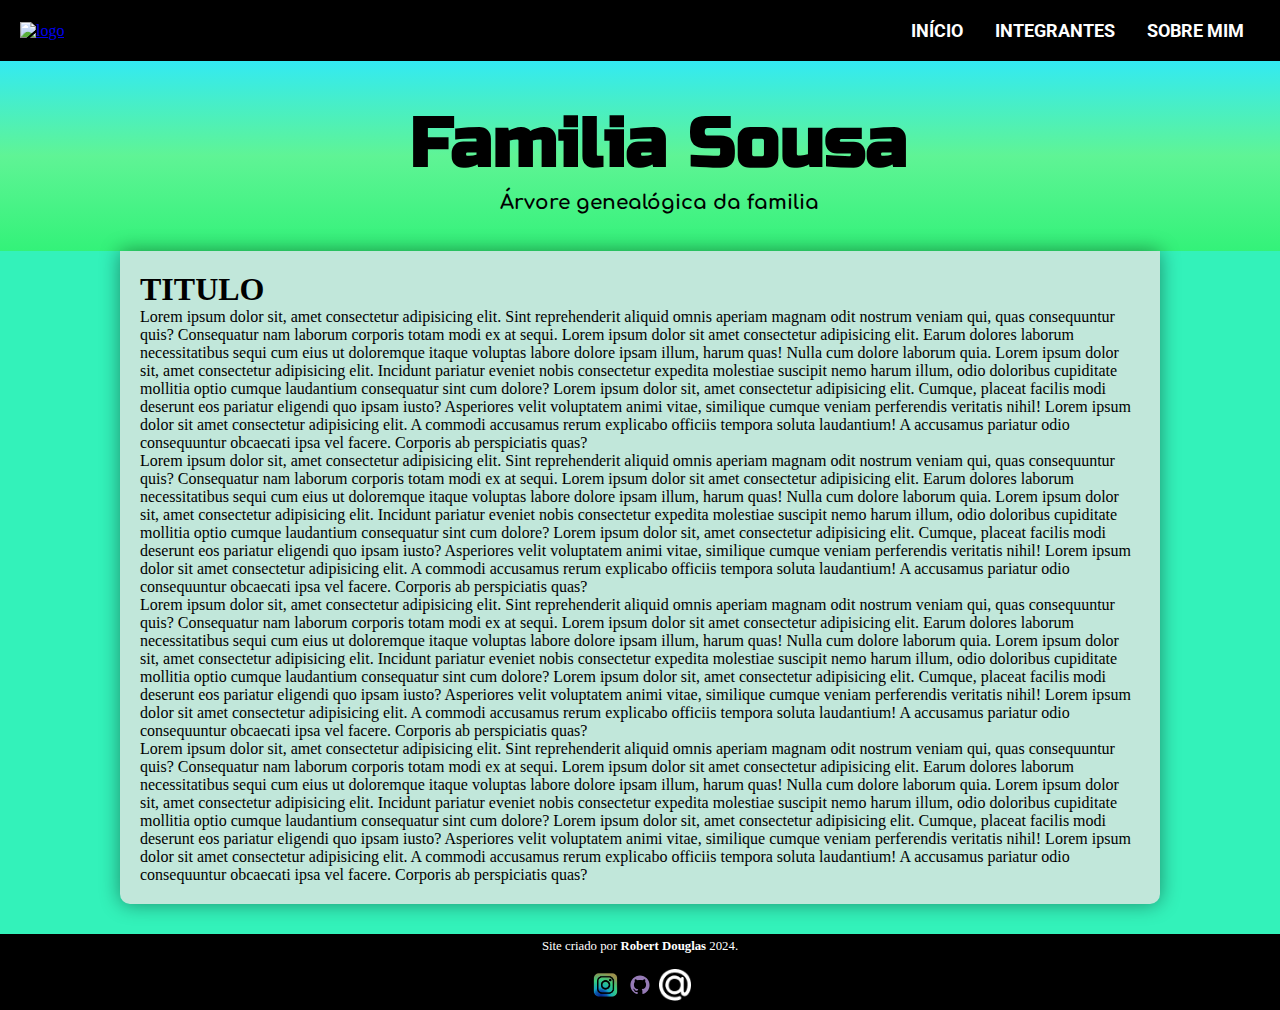
==== index.html @ 45d79057 "UPDATE" ====
<!DOCTYPE html>
<html lang="pt-BR">
<head>
    <meta charset="UTF-8">
    <meta name="viewport" content="width=device-width, initial-scale=1.0">
    <link rel="shortcut icon" href="asset/favicon/favicon.ico" type="image/x-icon">
    <link rel="stylesheet" href="asset/css/style.css">
    <title>Árvore Genealógica</title>
</head>
<body>
     <nav>
 <!--MENU INICIAL ------------------------->       
        <header>
         <!--LOGO-->
         <div>
            <a href="https://pt.wikipedia.org/wiki/Sousa_(apelido)" target="_blank">
                 <img src="" alt="logo" class="logo">
             </a>
         </div>
         <!-------->
                <ul class="nav-menu">
                    <li>
                        <a href="#">INÍCIO</a>
                    </li>
                    <li>
                        <a href="#">INTEGRANTES</a>
                    </li>
                    <li>
                        <a href="#">SOBRE MIM</a>
                    </li>
                </ul>
        </header>
     </nav>

     <div class="banner">
        <div class="fontes">
            <h1>Familia Sousa</h1>
            <p>Árvore genealógica da familia</p>
        </div>
     </div>
<!------------------------------------------------> 
<main>
    
    <h1>TITULO</h1>
    <P>Lorem ipsum dolor sit, amet consectetur adipisicing elit. Sint reprehenderit aliquid omnis aperiam magnam odit nostrum veniam qui, quas consequuntur quis? Consequatur nam laborum corporis totam modi ex at sequi. Lorem ipsum dolor sit amet consectetur adipisicing elit. Earum dolores laborum necessitatibus sequi cum eius ut doloremque itaque voluptas labore dolore ipsam illum, harum quas! Nulla cum dolore laborum quia. Lorem ipsum dolor sit, amet consectetur adipisicing elit. Incidunt pariatur eveniet nobis consectetur expedita molestiae suscipit nemo harum illum, odio doloribus cupiditate mollitia optio cumque laudantium consequatur sint cum dolore? Lorem ipsum dolor sit, amet consectetur adipisicing elit. Cumque, placeat facilis modi deserunt eos pariatur eligendi quo ipsam iusto? Asperiores velit voluptatem animi vitae, similique cumque veniam perferendis veritatis nihil! Lorem ipsum dolor sit amet consectetur adipisicing elit. A commodi accusamus rerum explicabo officiis tempora soluta laudantium! A accusamus pariatur odio consequuntur obcaecati ipsa vel facere. Corporis ab perspiciatis quas?</P>

    <P>Lorem ipsum dolor sit, amet consectetur adipisicing elit. Sint reprehenderit aliquid omnis aperiam magnam odit nostrum veniam qui, quas consequuntur quis? Consequatur nam laborum corporis totam modi ex at sequi. Lorem ipsum dolor sit amet consectetur adipisicing elit. Earum dolores laborum necessitatibus sequi cum eius ut doloremque itaque voluptas labore dolore ipsam illum, harum quas! Nulla cum dolore laborum quia. Lorem ipsum dolor sit, amet consectetur adipisicing elit. Incidunt pariatur eveniet nobis consectetur expedita molestiae suscipit nemo harum illum, odio doloribus cupiditate mollitia optio cumque laudantium consequatur sint cum dolore? Lorem ipsum dolor sit, amet consectetur adipisicing elit. Cumque, placeat facilis modi deserunt eos pariatur eligendi quo ipsam iusto? Asperiores velit voluptatem animi vitae, similique cumque veniam perferendis veritatis nihil! Lorem ipsum dolor sit amet consectetur adipisicing elit. A commodi accusamus rerum explicabo officiis tempora soluta laudantium! A accusamus pariatur odio consequuntur obcaecati ipsa vel facere. Corporis ab perspiciatis quas?</P>

    <P>Lorem ipsum dolor sit, amet consectetur adipisicing elit. Sint reprehenderit aliquid omnis aperiam magnam odit nostrum veniam qui, quas consequuntur quis? Consequatur nam laborum corporis totam modi ex at sequi. Lorem ipsum dolor sit amet consectetur adipisicing elit. Earum dolores laborum necessitatibus sequi cum eius ut doloremque itaque voluptas labore dolore ipsam illum, harum quas! Nulla cum dolore laborum quia. Lorem ipsum dolor sit, amet consectetur adipisicing elit. Incidunt pariatur eveniet nobis consectetur expedita molestiae suscipit nemo harum illum, odio doloribus cupiditate mollitia optio cumque laudantium consequatur sint cum dolore? Lorem ipsum dolor sit, amet consectetur adipisicing elit. Cumque, placeat facilis modi deserunt eos pariatur eligendi quo ipsam iusto? Asperiores velit voluptatem animi vitae, similique cumque veniam perferendis veritatis nihil! Lorem ipsum dolor sit amet consectetur adipisicing elit. A commodi accusamus rerum explicabo officiis tempora soluta laudantium! A accusamus pariatur odio consequuntur obcaecati ipsa vel facere. Corporis ab perspiciatis quas?</P>

    <P>Lorem ipsum dolor sit, amet consectetur adipisicing elit. Sint reprehenderit aliquid omnis aperiam magnam odit nostrum veniam qui, quas consequuntur quis? Consequatur nam laborum corporis totam modi ex at sequi. Lorem ipsum dolor sit amet consectetur adipisicing elit. Earum dolores laborum necessitatibus sequi cum eius ut doloremque itaque voluptas labore dolore ipsam illum, harum quas! Nulla cum dolore laborum quia. Lorem ipsum dolor sit, amet consectetur adipisicing elit. Incidunt pariatur eveniet nobis consectetur expedita molestiae suscipit nemo harum illum, odio doloribus cupiditate mollitia optio cumque laudantium consequatur sint cum dolore? Lorem ipsum dolor sit, amet consectetur adipisicing elit. Cumque, placeat facilis modi deserunt eos pariatur eligendi quo ipsam iusto? Asperiores velit voluptatem animi vitae, similique cumque veniam perferendis veritatis nihil! Lorem ipsum dolor sit amet consectetur adipisicing elit. A commodi accusamus rerum explicabo officiis tempora soluta laudantium! A accusamus pariatur odio consequuntur obcaecati ipsa vel facere. Corporis ab perspiciatis quas?</P>

</main>





<!-------------------------------------------------->
<footer>

<div id="contato">
    <p>Site criado por <a href="https://github.com/robertdouglasaimon" target="_blank">Robert Douglas</a> 2024.</p>
    
    <br>
    
    <div class="social-icons">
    <a href="https://www.instagram.com/rd_ciclo/" target="_blank">
        <img src="asset/img/INSTAGRAM1.png" alt="INSTAGRAM">
    </a>
    
    <a href="https://github.com/robertdouglasaimon" target="_blank">
        <img src="asset/img/github.svg" alt="GITHUB">
    </a>
    
    <a href="mailto:robertdouglasaimon@gmail.com" target="_blank">
        <img src="asset/img/CONTATO1.png" alt="EMAIL">
    </a>
    </div>
</div>

</footer>

</body>
<script src="asset/js/script.js"></script>
</html>
---- asset/css/style.css ----
@charset "UTF-8"
@import url('https://fonts.googleapis.com/css2?family=Oswald:wght@500&family=Sixtyfour&display=swap');
@import url('https://fonts.googleapis.com/css2?family=MedievalSharp&display=swap');
@import url('https://fonts.googleapis.com/css2?family=MedievalSharp&family=Roboto:ital,wght@0,100;0,300;0,400;0,500;0,700;0,900;1,100;1,300;1,400;1,500;1,700;1,900&display=swap');
@import url('https://fonts.googleapis.com/css2?family=Comfortaa:wght@300&display=swap');
@import url('https://fonts.googleapis.com/css2?family=Russo+One&display=swap');


*{
    margin: 0;
    padding: 0;
}

:root {
    /*FONTES DO SITE*/
    --font-Oswald:'Oswald', sans-serif;
    --font-MedievalSharp:'MedievalSharp', cursive;
    --font-Roboto: 'Roboto', sans-serif;
    --font-Comfortaa: 'Comfortaa', sans-serif;
    --font-Russo-One: 'Russo One', sans-serif;

    /*PALETA DE CORES DO SITE*/
    --cor0:#33EAF2;
    --cor1:#33F2BA;
    --cor2:#5FF495;
    --cor3:#33F279;
    --cor4:rgb(207, 87, 87);
    --cor5:#a70606;

    --cor6:white;
    --cor7:black;

    /* background-image: linear-gradient(to bottom, var(--cor), var(--cor), var(--cor)); */
}


body {
    background-color:var(--cor1);
}

header {
    display: flex;
    background-color: var(--cor7);
    justify-content: space-between; /*Divide os conteudos em esquerda e direita. É o comando que manda os menus para o lado direito, caso eu me confunda.*/
    align-items: center;/*Alinha os conteudos (tanto esquerda quanto direita) dentro de "header"*/
    height: 61px;
    padding: 0px 20px; /* 0 superior e inferior(top e bottom), 20 esquerda e direita (left/right)*/
}

.nav-menu {
    display: flex;
    flex-direction: row;
    flex-wrap: wrap;
    justify-content: space-between; /*Desativa de vez o modo lista (Mas esse comando funciona em conjunto com o de cima, não esquecer) e coloca um ao lado do outro.*/
    list-style: none;
       
}
.nav-menu li a {
    color: var(--cor6);
    font-size: 18px;
    font-family: var(--font-Roboto);
    font-weight:bolder;
    text-decoration: none;
    padding: 8px 16px;
}

.nav-menu a:hover { /*Deixa o elemento de texto da NAV da cor que eu tenha escolhido na variavel "var(x);" */
    background-color: var(--cor1);
    border-bottom: 1px solid rgb(255, 255, 255);
}

.banner {
    background-image: linear-gradient(to bottom, var(--cor0), var(--cor2), var(--cor3));
    min-height: 150px;
    height: 100px;
    width: 1278px;
    text-align: center;
    padding: 0px 20px;
    padding-top: 40px;
}

.fontes > h1 {
    justify-content: center;
    font-family: var(--font-Russo-One);
    font-weight: bolder;
    font-size: 70px;
    color: var();
    margin: auto; 
    padding-bottom: 5px;
}

.fontes > p {
    justify-content: center;
    font-family: var(--font-Comfortaa);
    font-weight: bolder;
    font-size: 20px;
}

main {
    min-width: 300px;
    max-width: 1000px;
    margin: auto;
    margin-bottom: 30px;
    padding: 20px;
    background-color:rgb(193, 231, 218);
    box-shadow: 0px 0px 20px rgba(0, 0, 0, 0.418);
    border-bottom-left-radius: 10px;
    border-bottom-right-radius: 10px;
}



/*FOOTER - RODAPÉ*/
footer { /*Estilos para o rodapé conforme necessário */
    background-color: var(--cor7);
    color: white;
    text-align: center;
    font-size: 0.8em;
    padding: 5px;
}

footer a {
    color: white;
    font-weight: bolder;
    text-decoration: none;
}

footer a:hover {
    text-decoration: underline;
    color: var(--cor2);
}

footer a img {
    width: 32px;
    height: 32px;
}
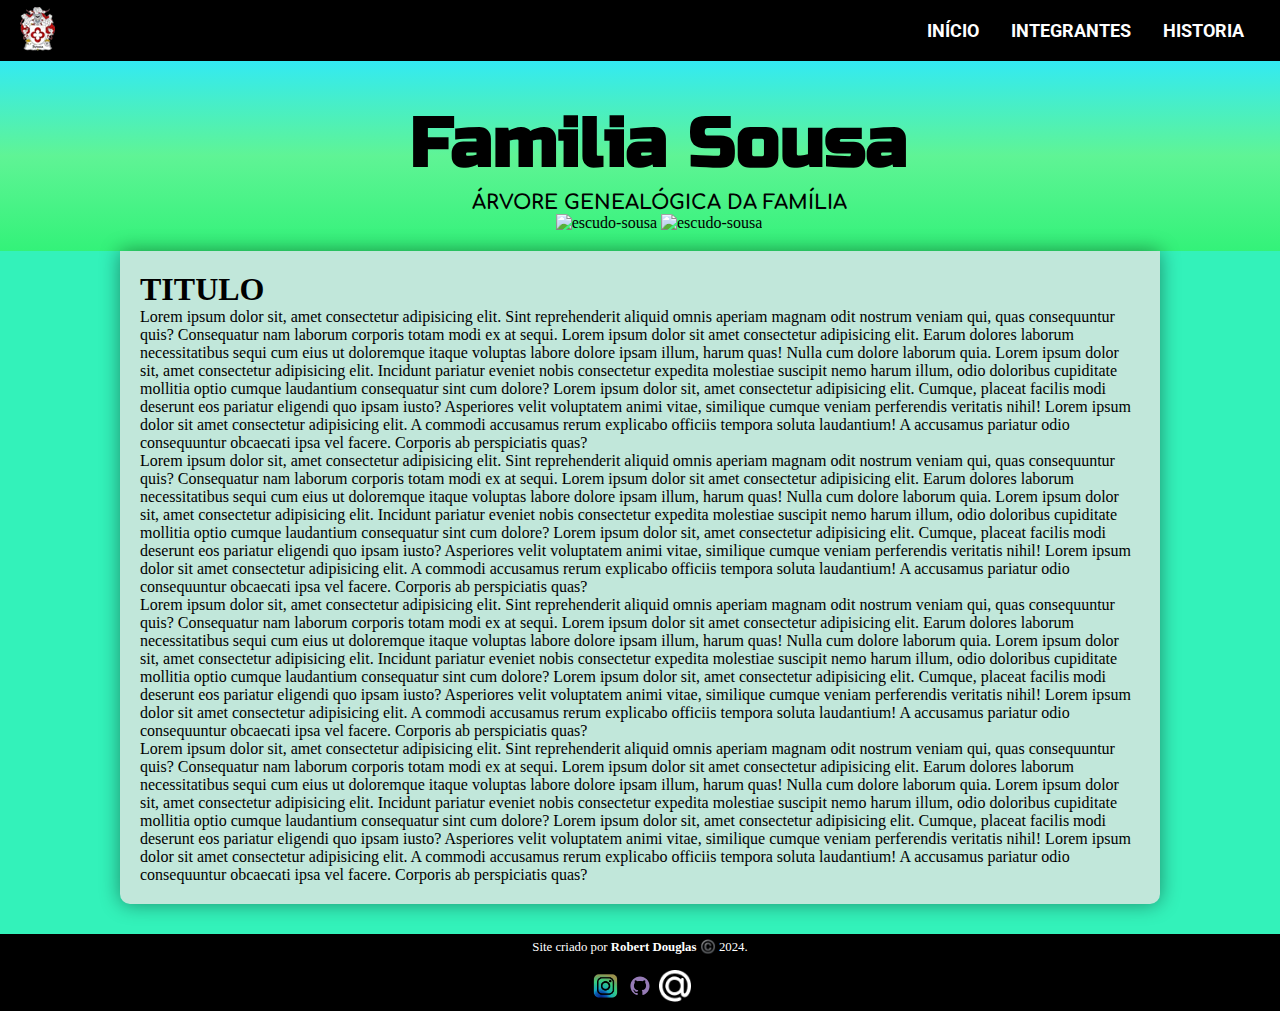
==== commit 490f24b3: "UPDATE" ====
--- a/index.html
+++ b/index.html
@@ -12,21 +12,21 @@
  <!--MENU INICIAL ------------------------->       
         <header>
          <!--LOGO-->
-         <div>
+         <div id="logo">
             <a href="https://pt.wikipedia.org/wiki/Sousa_(apelido)" target="_blank">
-                 <img src="" alt="logo" class="logo">
+                 <img src="asset/img/logo.png" alt="logo" class="logo">
              </a>
          </div>
          <!-------->
                 <ul class="nav-menu">
                     <li>
-                        <a href="#">INÍCIO</a>
+                        <a href="index.html">INÍCIO</a>
                     </li>
                     <li>
-                        <a href="#">INTEGRANTES</a>
+                        <a href="integrantes.html">INTEGRANTES</a>
                     </li>
                     <li>
-                        <a href="#">SOBRE MIM</a>
+                        <a href="#">HISTORIA</a>
                     </li>
                 </ul>
         </header>
@@ -35,12 +35,13 @@
      <div class="banner">
         <div class="fontes">
             <h1>Familia Sousa</h1>
-            <p>Árvore genealógica da familia</p>
+            <p>ÁRVORE GENEALÓGICA DA FAMÍLIA</p>
+            <img src="./asset/img/escudo-sem fundo.png" alt="escudo-sousa" id="img1">
+            <img src="./asset/img/escudo-familia-logo.png" alt="escudo-sousa" id="img2">
         </div>
      </div>
 <!------------------------------------------------> 
 <main>
-    
     <h1>TITULO</h1>
     <P>Lorem ipsum dolor sit, amet consectetur adipisicing elit. Sint reprehenderit aliquid omnis aperiam magnam odit nostrum veniam qui, quas consequuntur quis? Consequatur nam laborum corporis totam modi ex at sequi. Lorem ipsum dolor sit amet consectetur adipisicing elit. Earum dolores laborum necessitatibus sequi cum eius ut doloremque itaque voluptas labore dolore ipsam illum, harum quas! Nulla cum dolore laborum quia. Lorem ipsum dolor sit, amet consectetur adipisicing elit. Incidunt pariatur eveniet nobis consectetur expedita molestiae suscipit nemo harum illum, odio doloribus cupiditate mollitia optio cumque laudantium consequatur sint cum dolore? Lorem ipsum dolor sit, amet consectetur adipisicing elit. Cumque, placeat facilis modi deserunt eos pariatur eligendi quo ipsam iusto? Asperiores velit voluptatem animi vitae, similique cumque veniam perferendis veritatis nihil! Lorem ipsum dolor sit amet consectetur adipisicing elit. A commodi accusamus rerum explicabo officiis tempora soluta laudantium! A accusamus pariatur odio consequuntur obcaecati ipsa vel facere. Corporis ab perspiciatis quas?</P>
 
@@ -60,7 +61,7 @@
 <footer>
 
 <div id="contato">
-    <p>Site criado por <a href="https://github.com/robertdouglasaimon" target="_blank">Robert Douglas</a> 2024.</p>
+    <p>Site criado por <a href="https://github.com/robertdouglasaimon" target="_blank">Robert Douglas ©️</a> 2024.</p>
     
     <br>
     
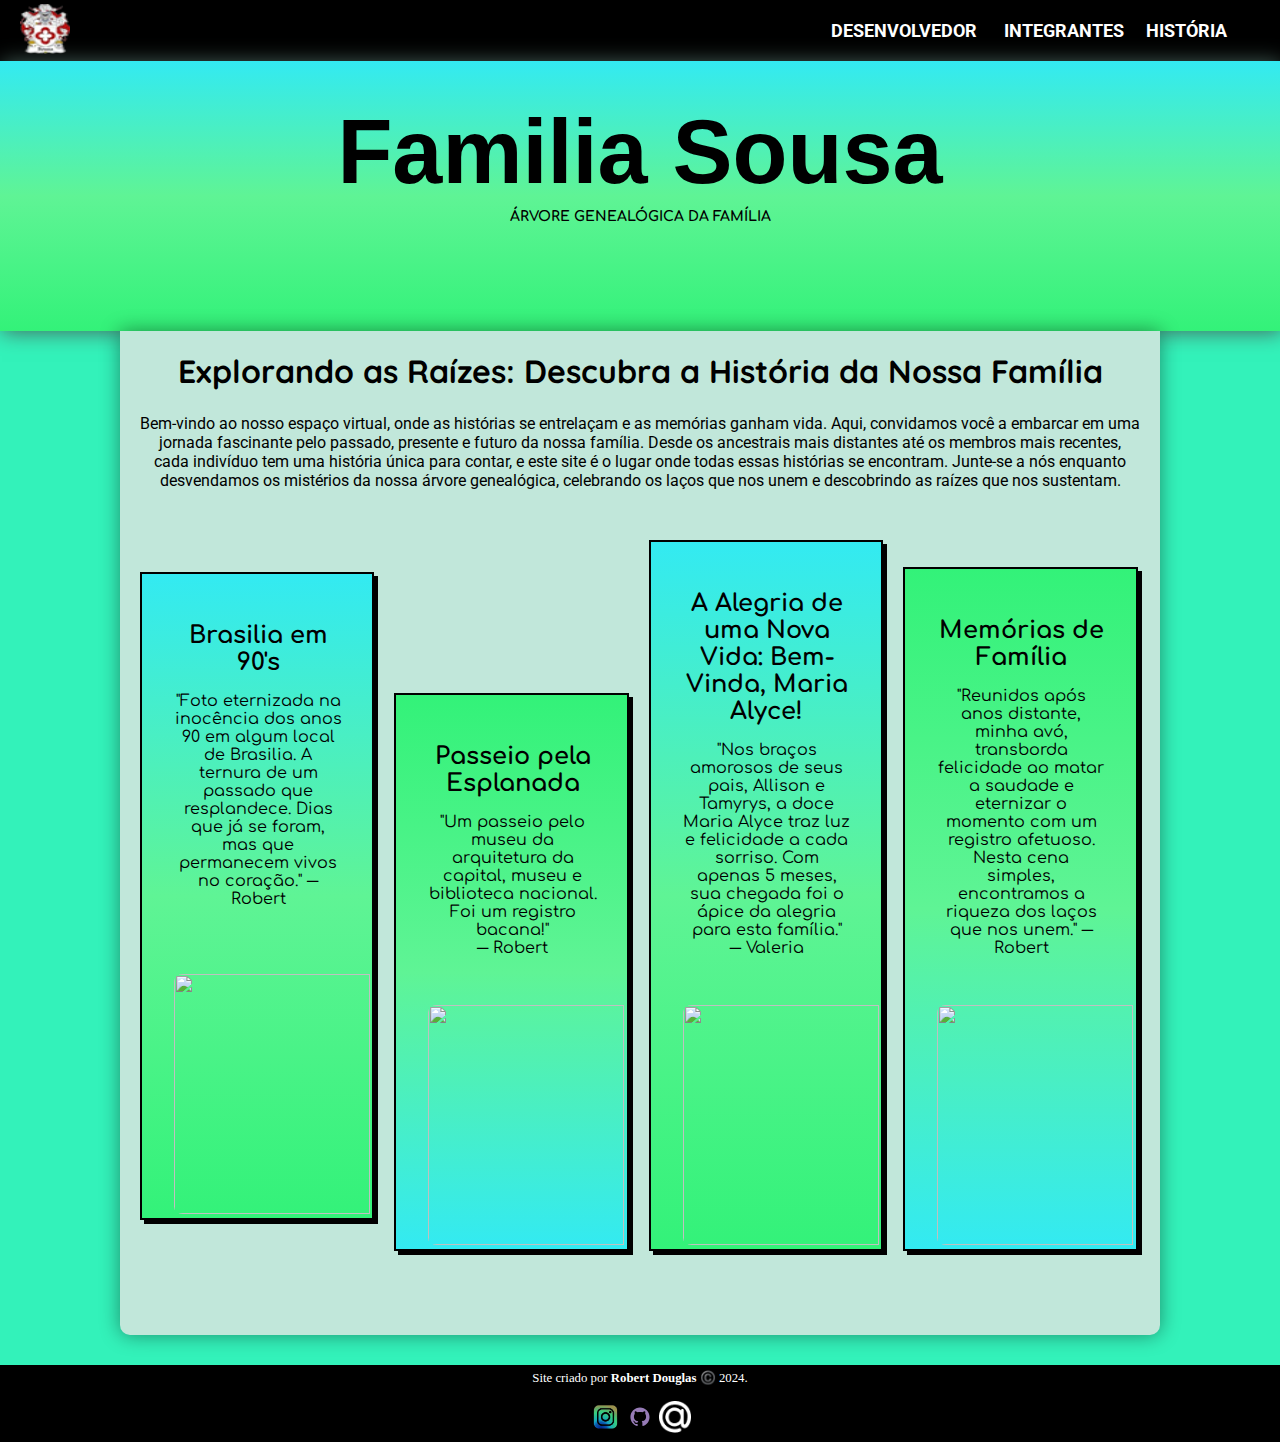
==== commit d6aa8e55: "UPDATE" ====
--- a/index.html
+++ b/index.html
@@ -20,13 +20,13 @@
          <!-------->
                 <ul class="nav-menu">
                     <li>
-                        <a href="index.html">INÍCIO</a>
+                        <a href="https://robertdouglasaimon.github.io/PROJETO-PRIMEIRO-SITE/index.html" target="_blank">DESENVOLVEDOR</a>
                     </li>
                     <li>
                         <a href="integrantes.html">INTEGRANTES</a>
                     </li>
                     <li>
-                        <a href="#">HISTORIA</a>
+                        <a href="história.html">HISTÓRIA</a>
                     </li>
                 </ul>
         </header>
@@ -40,22 +40,68 @@
             <img src="./asset/img/escudo-familia-logo.png" alt="escudo-sousa" id="img2">
         </div>
      </div>
+
 <!------------------------------------------------> 
 <main>
-    <h1>TITULO</h1>
-    <P>Lorem ipsum dolor sit, amet consectetur adipisicing elit. Sint reprehenderit aliquid omnis aperiam magnam odit nostrum veniam qui, quas consequuntur quis? Consequatur nam laborum corporis totam modi ex at sequi. Lorem ipsum dolor sit amet consectetur adipisicing elit. Earum dolores laborum necessitatibus sequi cum eius ut doloremque itaque voluptas labore dolore ipsam illum, harum quas! Nulla cum dolore laborum quia. Lorem ipsum dolor sit, amet consectetur adipisicing elit. Incidunt pariatur eveniet nobis consectetur expedita molestiae suscipit nemo harum illum, odio doloribus cupiditate mollitia optio cumque laudantium consequatur sint cum dolore? Lorem ipsum dolor sit, amet consectetur adipisicing elit. Cumque, placeat facilis modi deserunt eos pariatur eligendi quo ipsam iusto? Asperiores velit voluptatem animi vitae, similique cumque veniam perferendis veritatis nihil! Lorem ipsum dolor sit amet consectetur adipisicing elit. A commodi accusamus rerum explicabo officiis tempora soluta laudantium! A accusamus pariatur odio consequuntur obcaecati ipsa vel facere. Corporis ab perspiciatis quas?</P>
+    <h1>Explorando as Raízes: Descubra a História da Nossa Família</h1>
+    <section>
+        <P id="intro">
+            Bem-vindo ao nosso espaço virtual, onde as histórias se entrelaçam e as memórias ganham vida. Aqui, convidamos você a embarcar em uma jornada fascinante pelo passado, presente e futuro da nossa família. Desde os ancestrais mais distantes até os membros mais recentes, cada indivíduo tem uma história única para contar, e este site é o lugar onde todas essas histórias se encontram. Junte-se a nós enquanto desvendamos os mistérios da nossa árvore genealógica, celebrando os laços que nos unem e descobrindo as raízes que nos sustentam.
+        </P>
+    </section>
+    <br>
+     <section>
+         <div class="cards">
+            <article class="card">
+                <h2><strong>Brasilia em 90's</strong></h2>
+                <p>
+                    "Foto eternizada na inocência dos anos 90 em algum local de Brasilia. A ternura de um passado que resplandece. Dias que já se foram, mas que permanecem vivos no coração."
+                    ─ Robert
+                    <br>
+                    <br>
+                </p>
+                <a href="#">
+                    <img src="asset/img/CARDS (5).png.jpg" alt="">
+                </a>
+            </article>
 
-    <P>Lorem ipsum dolor sit, amet consectetur adipisicing elit. Sint reprehenderit aliquid omnis aperiam magnam odit nostrum veniam qui, quas consequuntur quis? Consequatur nam laborum corporis totam modi ex at sequi. Lorem ipsum dolor sit amet consectetur adipisicing elit. Earum dolores laborum necessitatibus sequi cum eius ut doloremque itaque voluptas labore dolore ipsam illum, harum quas! Nulla cum dolore laborum quia. Lorem ipsum dolor sit, amet consectetur adipisicing elit. Incidunt pariatur eveniet nobis consectetur expedita molestiae suscipit nemo harum illum, odio doloribus cupiditate mollitia optio cumque laudantium consequatur sint cum dolore? Lorem ipsum dolor sit, amet consectetur adipisicing elit. Cumque, placeat facilis modi deserunt eos pariatur eligendi quo ipsam iusto? Asperiores velit voluptatem animi vitae, similique cumque veniam perferendis veritatis nihil! Lorem ipsum dolor sit amet consectetur adipisicing elit. A commodi accusamus rerum explicabo officiis tempora soluta laudantium! A accusamus pariatur odio consequuntur obcaecati ipsa vel facere. Corporis ab perspiciatis quas?</P>
+            <article class="card">
+                <h2><strong>Passeio pela Esplanada</strong></h2>
+                <p>
+                    "Um passeio pelo museu da arquitetura da capital, museu e biblioteca nacional. Foi um registro bacana!" 
+                <br>
+                ─ Robert 
+                </p>
+                <a href="#">
+                    <img src="asset/img/CARDS (1).jpg" alt="">
+                </a>
+            </article>
 
-    <P>Lorem ipsum dolor sit, amet consectetur adipisicing elit. Sint reprehenderit aliquid omnis aperiam magnam odit nostrum veniam qui, quas consequuntur quis? Consequatur nam laborum corporis totam modi ex at sequi. Lorem ipsum dolor sit amet consectetur adipisicing elit. Earum dolores laborum necessitatibus sequi cum eius ut doloremque itaque voluptas labore dolore ipsam illum, harum quas! Nulla cum dolore laborum quia. Lorem ipsum dolor sit, amet consectetur adipisicing elit. Incidunt pariatur eveniet nobis consectetur expedita molestiae suscipit nemo harum illum, odio doloribus cupiditate mollitia optio cumque laudantium consequatur sint cum dolore? Lorem ipsum dolor sit, amet consectetur adipisicing elit. Cumque, placeat facilis modi deserunt eos pariatur eligendi quo ipsam iusto? Asperiores velit voluptatem animi vitae, similique cumque veniam perferendis veritatis nihil! Lorem ipsum dolor sit amet consectetur adipisicing elit. A commodi accusamus rerum explicabo officiis tempora soluta laudantium! A accusamus pariatur odio consequuntur obcaecati ipsa vel facere. Corporis ab perspiciatis quas?</P>
+            <article class="card">
+                <h2><strong>A Alegria de uma Nova Vida: Bem-Vinda, Maria Alyce!</strong></h2>
+                <p>
+                    "Nos braços amorosos de seus pais, Allison e Tamyrys, a doce Maria Alyce traz luz e felicidade a cada sorriso. Com apenas 5 meses, sua chegada foi o ápice da alegria para esta família."
+                    <br>
+                    ─ Valeria
+                </p>
+                <a href="#">
+                    <img src="asset/img/CARDS (2).jpg" alt="">
+                </a>
+            </article>
 
-    <P>Lorem ipsum dolor sit, amet consectetur adipisicing elit. Sint reprehenderit aliquid omnis aperiam magnam odit nostrum veniam qui, quas consequuntur quis? Consequatur nam laborum corporis totam modi ex at sequi. Lorem ipsum dolor sit amet consectetur adipisicing elit. Earum dolores laborum necessitatibus sequi cum eius ut doloremque itaque voluptas labore dolore ipsam illum, harum quas! Nulla cum dolore laborum quia. Lorem ipsum dolor sit, amet consectetur adipisicing elit. Incidunt pariatur eveniet nobis consectetur expedita molestiae suscipit nemo harum illum, odio doloribus cupiditate mollitia optio cumque laudantium consequatur sint cum dolore? Lorem ipsum dolor sit, amet consectetur adipisicing elit. Cumque, placeat facilis modi deserunt eos pariatur eligendi quo ipsam iusto? Asperiores velit voluptatem animi vitae, similique cumque veniam perferendis veritatis nihil! Lorem ipsum dolor sit amet consectetur adipisicing elit. A commodi accusamus rerum explicabo officiis tempora soluta laudantium! A accusamus pariatur odio consequuntur obcaecati ipsa vel facere. Corporis ab perspiciatis quas?</P>
-
+            <article class="card">
+                <h2><strong>Memórias de Família</strong></h2>
+                <p> 
+                    "Reunidos após anos distante, minha avó, transborda felicidade ao matar a saudade e eternizar o momento com um registro afetuoso. Nesta cena simples, encontramos a riqueza dos laços que nos unem."
+                    ─ Robert 
+                </p>
+                <a href="#">
+                    <img src="asset/img/CARDS (3).jpg" alt="">
+                </a>
+            </article>
+         </div>
+     </section>
 </main>
-
-
-
-
 
 <!-------------------------------------------------->
 <footer>
@@ -83,5 +129,8 @@
 </footer>
 
 </body>
-<script src="asset/js/script.js"></script>
+<script>
+   //alert('E ai beleza? Me chamo Robert, desenvolvedor e integrante dessa familia. Estou passando para avisar: Abra esse site no DESKTOP/Notbook, pois, ele ainda não está adaptado para mobile, certos tipos de tela e especificamente o Google Chrome (O Google Chrome por alguma razão não executa algumas interações do site). Dito isto, divirta-se navegando pelo site! 😊')
+</script>
+<script src="asset/js/script.js" defer></script>
 </html>--- a/asset/css/style.css
+++ b/asset/css/style.css
@@ -1,10 +1,15 @@
 @charset "UTF-8"
 @import url('https://fonts.googleapis.com/css2?family=Oswald:wght@500&family=Sixtyfour&display=swap');
-@import url('https://fonts.googleapis.com/css2?family=MedievalSharp&display=swap');
 @import url('https://fonts.googleapis.com/css2?family=MedievalSharp&family=Roboto:ital,wght@0,100;0,300;0,400;0,500;0,700;0,900;1,100;1,300;1,400;1,500;1,700;1,900&display=swap');
 @import url('https://fonts.googleapis.com/css2?family=Comfortaa:wght@300&display=swap');
 @import url('https://fonts.googleapis.com/css2?family=Russo+One&display=swap');
-
+@import url('https://fonts.googleapis.com/css2?family=Quicksand:wght@300..700&display=swap');
+
+
+@font-face {
+    font-family:'Gistesy';
+    src: url(../fonts/Gistesy.ttf);
+}
 
 *{
     margin: 0;
@@ -18,6 +23,8 @@
     --font-Roboto: 'Roboto', sans-serif;
     --font-Comfortaa: 'Comfortaa', sans-serif;
     --font-Russo-One: 'Russo One', sans-serif;
+    --font-Gistesy: 'Gistesy', sans-serif;
+    --font-Quicksand: 'Quicksand', sans-serif;
 
     /*PALETA DE CORES DO SITE*/
     --cor0:#33EAF2;
@@ -30,6 +37,12 @@
     --cor6:white;
     --cor7:black;
 
+
+    --cor-primaria: #ED4D1B;
+    --cor-secundaria: #FF9A3C;
+    --color-black: #000;
+    --color-white: #fff;
+    
     /* background-image: linear-gradient(to bottom, var(--cor), var(--cor), var(--cor)); */
 }
 
@@ -51,10 +64,23 @@
     display: flex;
     flex-direction: row;
     flex-wrap: wrap;
-    justify-content: space-between; /*Desativa de vez o modo lista (Mas esse comando funciona em conjunto com o de cima, não esquecer) e coloca um ao lado do outro.*/
+    justify-content: space-between; /*Desativa de vez o modo lista (Mas esse comando funciona em conjunto com o de cima, não esquecer) e colocar um ao lado do outro.*/
     list-style: none;
-       
-}
+    gap: 10px;
+}
+
+.nav-menu li:first-child {
+    margin-right: -80px; /* Adiciona margem à direita apenas para o primeiro item do menu, nesse caso, apenas ao "INICIO". */
+}
+
+.nav-menu li {
+    margin-right: -20px; /* Adiciona margem à direita para todos os itens do menu */
+}
+
+.nav-menu li:first-child {
+    margin-right: -15px; /* Adiciona margem à direita apenas para o primeiro item do menu, nesse caso, apenas ao "INICIO". */
+}
+
 .nav-menu li a {
     color: var(--cor6);
     font-size: 18px;
@@ -66,25 +92,94 @@
 
 .nav-menu a:hover { /*Deixa o elemento de texto da NAV da cor que eu tenha escolhido na variavel "var(x);" */
     background-color: var(--cor1);
-    border-bottom: 1px solid rgb(255, 255, 255);
+    border-bottom: 1px solid rgb(255, 7, 7);
+}
+
+#logo img {
+    width: 50px;
+    height: 50px;
 }
 
 .banner {
     background-image: linear-gradient(to bottom, var(--cor0), var(--cor2), var(--cor3));
     min-height: 150px;
-    height: 100px;
-    width: 1278px;
-    text-align: center;
-    padding: 0px 20px;
-    padding-top: 40px;
+    height: 270px;
+    width: 100%;
+    text-align: center;
+    padding: 40px 20px;
+    box-sizing: border-box;
+    box-shadow: 2px 1px 20px rgb(72, 100, 92);
+}
+
+@media screen and (min-width: 476px) {
+    /* Aqui pode definir larguras mínimas para os elementos que não devem quebrar */
+    .nav-menu li {
+         min-width: 150px; /* Define uma largura mínima para os itens do menu */
+     }
+     .banner {
+        min-width: 466px; /* Define uma largura mínima para o banner */
+    }
+}
+
+
+
+
+
+.fontes > #img1 {
+    background: no-repeat;
+    background-size: 5%;
+    justify-content: center;
+    transform: translate(-40%, 50%);
+    float: right;
+    margin-right: 110px;
+    margin-top: -325px;
+    display: block;
+}
+
+@media screen and (max-width: 1267px) and (max-height: 615px) {
+    .fontes > #img1 {
+        display: none !important;  
+    }
+}
+
+.fontes > #img2 {
+    background: no-repeat;
+    background-size: 5%;
+    width: 200px;
+    justify-content: center;
+    transform: translate(-40%, 50%);
+    float: left;
+    margin-left: 275px;
+    margin-top: -329px;
+    display: block;
+}
+
+@media screen and (max-width: 1267px) and (max-height: 615px) {
+    .fontes > #img2 {
+        display: none !important;  
+    }
+}
+
+
+h1 {
+    font-family: var(--font-Quicksand);
+    text-align: center;
+    font-weight: 50px;
+    padding-bottom: 23px;
+}
+
+#intro {
+    font-family: var(--font-Roboto);
+    font-weight:;
+    text-align: center;
 }
 
 .fontes > h1 {
     justify-content: center;
-    font-family: var(--font-Russo-One);
+    font-family: var(--font-Gistesy);
     font-weight: bolder;
-    font-size: 70px;
-    color: var();
+    font-size: 90px;
+    color: var(--cor7);
     margin: auto; 
     padding-bottom: 5px;
 }
@@ -93,8 +188,10 @@
     justify-content: center;
     font-family: var(--font-Comfortaa);
     font-weight: bolder;
-    font-size: 20px;
-}
+    font-size: 14px;
+    
+}
+
 
 main {
     min-width: 300px;
@@ -110,6 +207,109 @@
 
 
 
+/*--CARD-----------------------------------------*/
+
+.cards {
+    display: flex;
+    flex-direction: row;
+    align-items: center;
+    gap: 1.25rem;
+    margin-top: 2rem;
+    margin-bottom: 4rem;
+    font-family: var(--font-Comfortaa);
+}
+
+.card {
+    background-image: linear-gradient(to bottom, var(--cor0), var(--cor2), var(--cor3));
+    border: 2px solid var(--color-black);
+    box-shadow: 4px 4px 0 var(--color-black);
+    max-width: 12.4rem;
+    padding: 2rem 0 0 2rem;
+
+    animation: float 1s ease infinite; /* Aplica a animação de flutuação aos cartões JUNTO AO KEYFRAMES ABAIXO*/
+}
+/* KEYFRAMES DE ANIMAÇÃO DOS CARDS ----------------------------------------------------------------------*/
+@keyframes float-up {
+    0%, 100% {
+        transform: translateY(0);
+    }
+    50% {
+        transform: translateY(-10px);
+    }
+}
+
+@keyframes float-down {
+    0%, 100% {
+        transform: translateY(0);
+    }
+    50% {
+        transform: translateY(10px);
+    }
+}
+
+.card:nth-child(1) {
+    animation: float-up 2s ease infinite; /* Card 1 sobe */
+}
+
+.card:nth-child(2) {
+    animation: float-down 2s ease infinite; /* Card 2 desce */
+}
+
+.card:nth-child(3) {
+    animation: float-up 2s ease infinite; /* Card 3 sobe */
+}
+
+.card:nth-child(4) {
+    animation: float-down 2s ease infinite; /* Card 4 desce */
+}
+
+/*
+    Neste exemplo, os cards 1 e 3 usam a animação float-up, enquanto os cards 2 e 4 
+    usam a animação float-down. 
+
+    Isso fará com que os cards se movam alternadamente, com um subindo e o seguinte descendo.
+    Você pode ajustar a duração e outras propriedades da animação conforme desejado.
+
+
+/*------------------------------------------------------------------------------------------------*/
+
+.card:nth-child(2n){
+    align-self: self-end;
+    background-image: linear-gradient(to top, var(--cor0), var(--cor2), var(--cor3));
+}
+
+.card strong {
+    display: block;
+    font-size: 1.5rem;
+    margin: 1rem 0;
+}
+
+.card a {
+    display: block;
+    margin: 3rem 0 0 auto;
+    width: fit-content;
+}
+
+.card > a > img {
+    width: 196px;
+    height: 240px;
+    padding-right: 100px;
+    border-radius: 3%;
+    
+}
+
+.card > p {
+    text-align: center;
+    margin-right: 30px;
+}
+
+.card h2 {
+    text-align: center;
+    margin-right: 30px;
+}
+
+/*------------------------------------------------------------*/
+
 /*FOOTER - RODAPÉ*/
 footer { /*Estilos para o rodapé conforme necessário */
     background-color: var(--cor7);
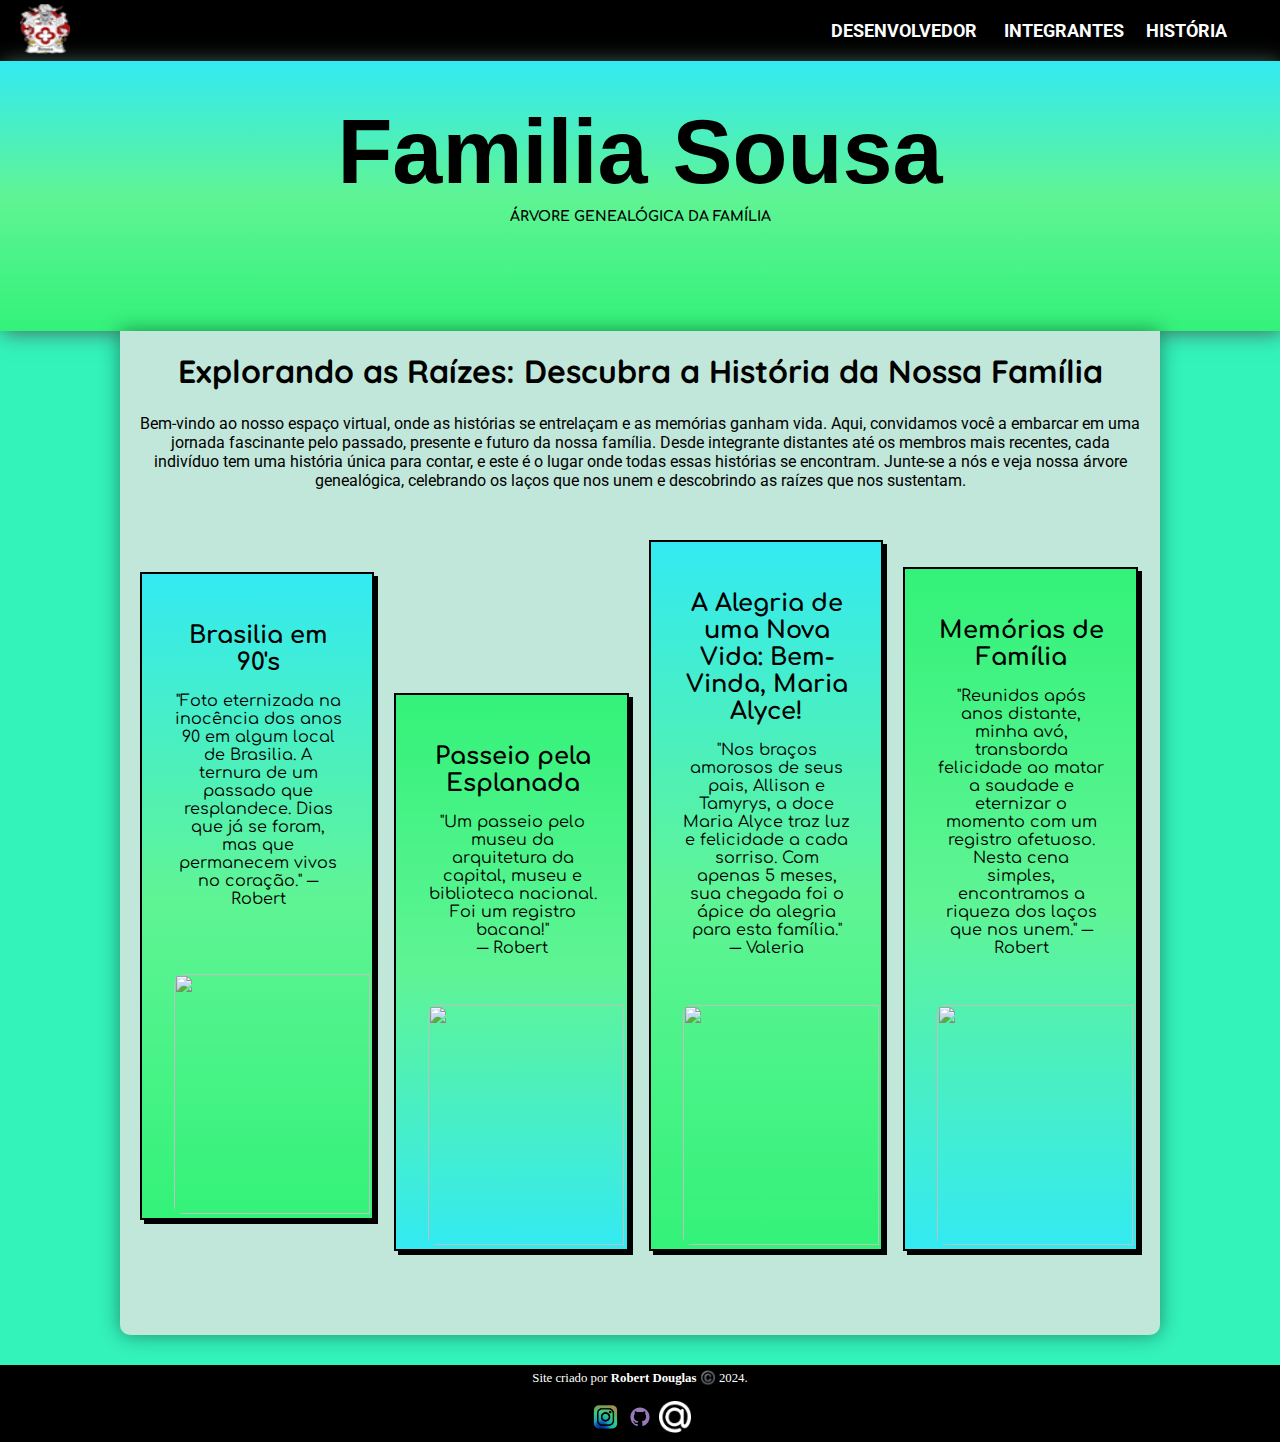
==== commit 52cd19ab: "Update index.html" ====
--- a/index.html
+++ b/index.html
@@ -46,7 +46,7 @@
     <h1>Explorando as Raízes: Descubra a História da Nossa Família</h1>
     <section>
         <P id="intro">
-            Bem-vindo ao nosso espaço virtual, onde as histórias se entrelaçam e as memórias ganham vida. Aqui, convidamos você a embarcar em uma jornada fascinante pelo passado, presente e futuro da nossa família. Desde os ancestrais mais distantes até os membros mais recentes, cada indivíduo tem uma história única para contar, e este site é o lugar onde todas essas histórias se encontram. Junte-se a nós enquanto desvendamos os mistérios da nossa árvore genealógica, celebrando os laços que nos unem e descobrindo as raízes que nos sustentam.
+            Bem-vindo ao nosso espaço virtual, onde as histórias se entrelaçam e as memórias ganham vida. Aqui, convidamos você a embarcar em uma jornada fascinante pelo passado, presente e futuro da nossa família. Desde integrante distantes até os membros mais recentes, cada indivíduo tem uma história única para contar, e este é o lugar onde todas essas histórias se encontram. Junte-se a nós e veja nossa árvore genealógica, celebrando os laços que nos unem e descobrindo as raízes que nos sustentam.
         </P>
     </section>
     <br>
